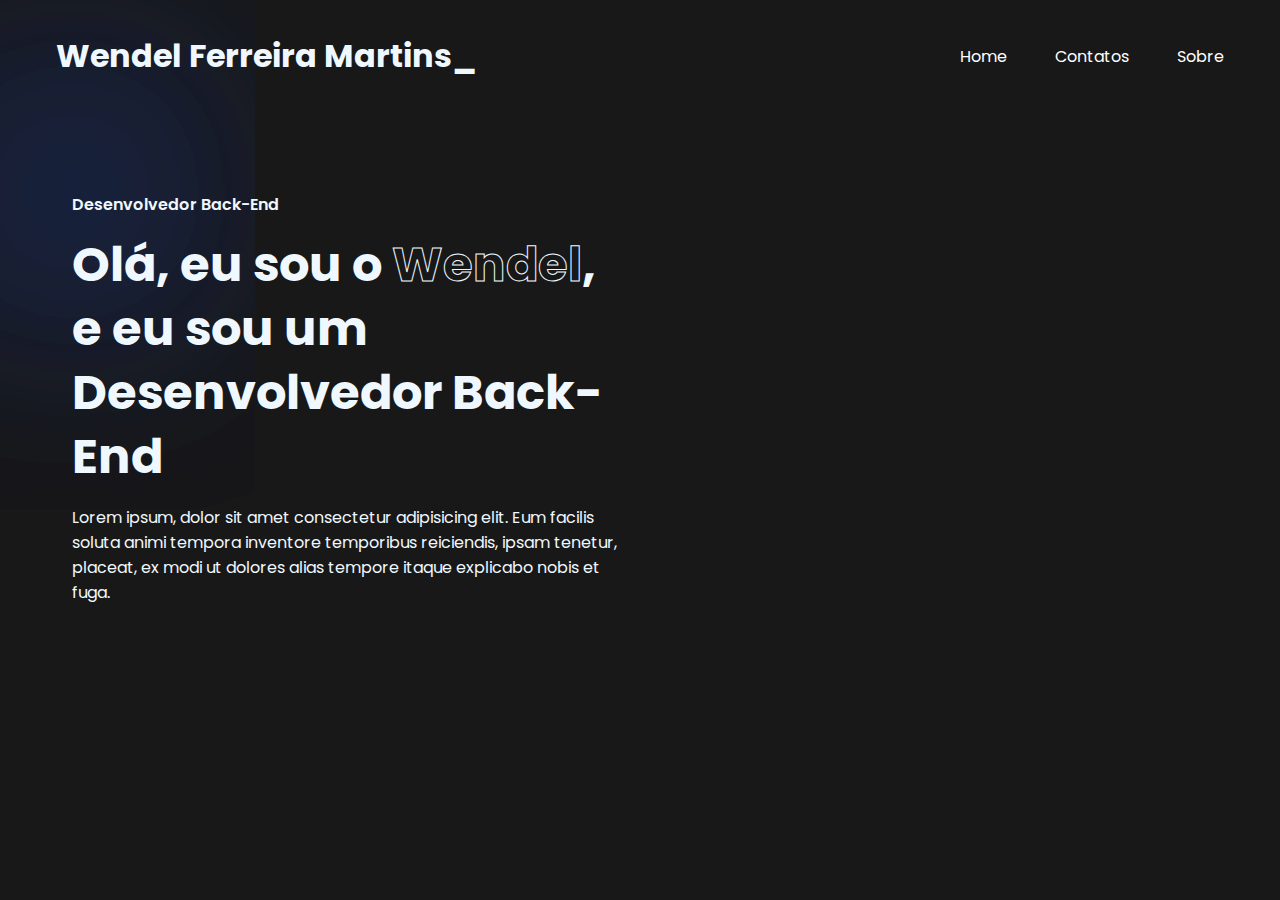
==== portfolio/index.html @ 1ec09387 "completando portfolio" ====
<!DOCTYPE html>
<html lang="pt-br">

<head>
    <meta charset="UTF-8">
    <meta name="viewport" content="width=device-width, initial-scale=1.0">
    <title>Portfólio</title>
    <link rel="stylesheet" href="style.css">
</head>

<body>

    <nav>
        <div>
            <h1 class="logo">Wendel Ferreira Martins_</h1>
        </div>
        <ul class="nav-links">
            <li class="link"><a href="#">Home </a></li>
            <li class="link"><a href="#">Contatos </a></li>
            <li class="link "><a href="#">Sobre </a></li>
        </ul>
    </nav>
    <header class="container" >
        <div class="content">
            <span class="blur"></span>
            <span class="blur"></span>
            <h4>Desenvolvedor Back-End </h4>
            <h1>Olá, eu sou o <span>Wendel</span>, e eu sou um Desenvolvedor Back-End </h1>
            <p>Lorem ipsum, dolor sit amet consectetur adipisicing elit. Eum facilis soluta animi tempora inventore temporibus reiciendis, ipsam tenetur, placeat, ex modi ut dolores alias tempore itaque explicabo nobis et fuga.</p>
            
        </div>
    </header>

</body>

</html>
---- portfolio/style.css ----
@import url('https://fonts.googleapis.com/css2?family=Poppins:ital,wght@0,300;0,400;0,500;0,600;0,700;0,800;0,900;1,300;1,400;1,500;1,600;1,700;1,800;1,900&display=swap');

  

  *{
    padding: 0;
    margin: 0;
    outline: 0;
    border: 0;
    box-sizing: border-box;
  }

a{
    text-decoration: none;
}

body {
    font-family: 'poppins', sans-serif;
    background-color: #181818;
}
.logo{
    color: aliceblue;
}

nav{
    max-width: 1200px;
    margin: auto;
    padding: 2rem 1rem;
    display: flex;
    align-items: center;
    justify-content: space-between;
    gap: 2rem;
}

.nav-links {
    list-style: none;
    display: flex;
    align-items: center;
    gap: 3rem;
}
.link a{
    position: relative;
    padding-bottom: 0.75rem;
    color:white;
}

.link a::after{
    content: "";
    position: absolute;
    height: 2px;
    width: 0;
    bottom: 0;
    left: 0;
    background-color: #1d4ed8;
    transition: all 0.3s ease;
}

.link a:hover::after{
    width: 70%;

}

.container{
    max-width: 1200px;
    margin: auto;
    padding: 5rem 2rem;
}

.blur{
    position: absolute;
    box-shadow: 0 0 1000px 50px #1d4ed8;
    z-index: -100;
}

header{
    position: relative;
    padding-top: 2rem;
    display: grid;
    grid-template-columns: repeat(2, 1fr);
    gap: 2rem ;
}
p{
    color: aliceblue;
}

header .content h4{
    margin-bottom: 1rem;
    color: aliceblue;
    font-size: 1rem;
    font-weight: 600;
}

header .content h1{
    color: aliceblue;
    margin-bottom: 1rem;
    font-size: 3rem;
    font-weight: 700;
    line-height: 4rem; 
}

header .content h1 span{
    -webkit-text-fill-color: transparent;
    -webkit-text-stroke: 1px aliceblue;
}
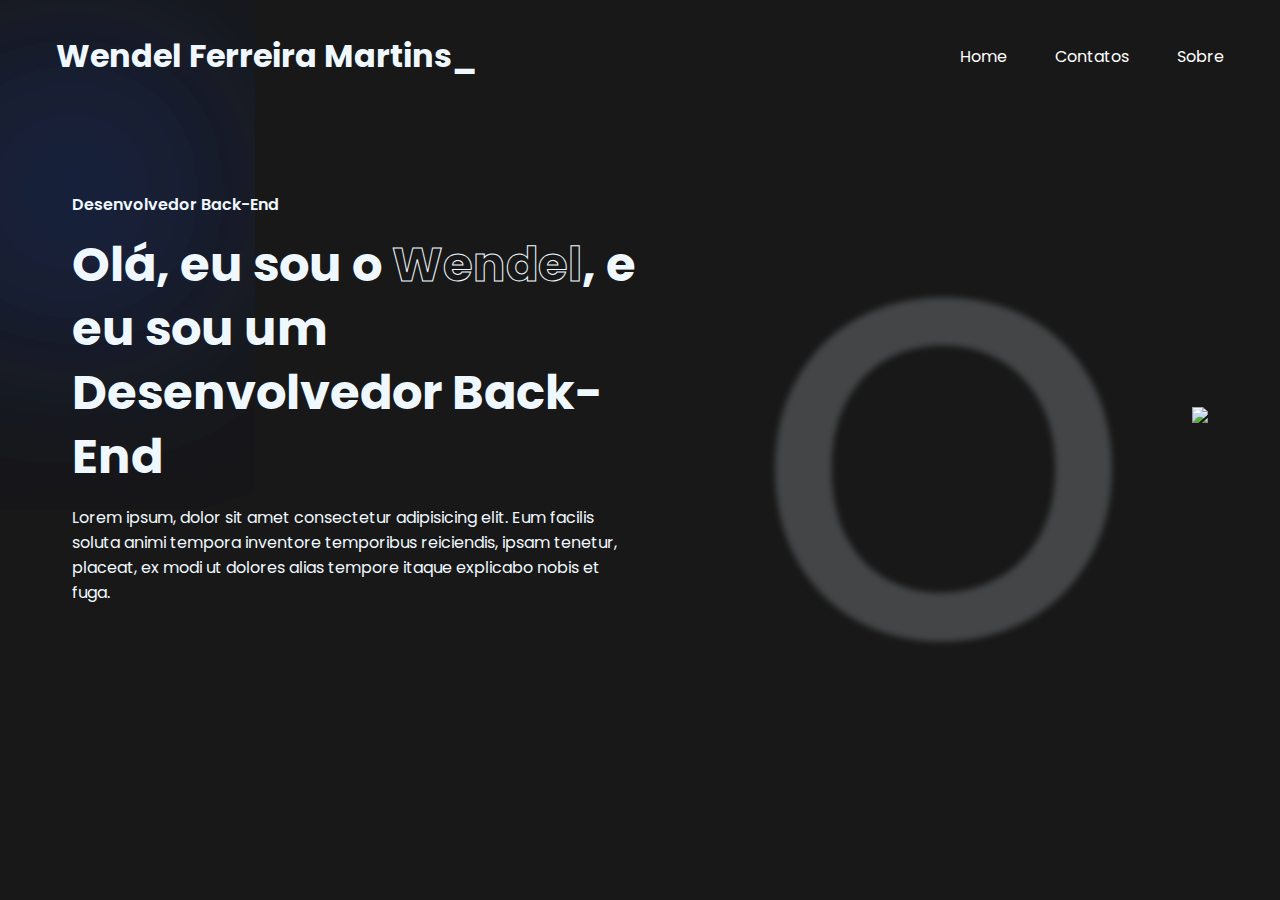
==== commit e205bba3: "underline" ====
--- a/portfolio/index.html
+++ b/portfolio/index.html
@@ -12,7 +12,7 @@
 
     <nav>
         <div>
-            <h1 class="logo">Wendel Ferreira Martins_</h1>
+            <h1 class="logo">Wendel Ferreira Martins</h1>
         </div>
         <ul class="nav-links">
             <li class="link"><a href="#">Home </a></li>
@@ -29,6 +29,10 @@
             <p>Lorem ipsum, dolor sit amet consectetur adipisicing elit. Eum facilis soluta animi tempora inventore temporibus reiciendis, ipsam tenetur, placeat, ex modi ut dolores alias tempore itaque explicabo nobis et fuga.</p>
             
         </div>
+        <div class="imagem">
+            <img src="imagens/pngegg.png">
+
+        </div>
     </header>
 
 </body>
--- a/portfolio/style.css
+++ b/portfolio/style.css
@@ -22,6 +22,18 @@
     color: aliceblue;
 }
 
+@keyframes blink {
+    50% {
+        opacity: 0;
+    }
+}
+
+.logo::after {
+    content: "_"; /* Adiciona o sublinhado no final */
+    animation: blink 0.8s infinite; /* Aplica o efeito de piscar */
+}
+
+
 nav{
     max-width: 1200px;
     margin: auto;
@@ -30,6 +42,7 @@
     align-items: center;
     justify-content: space-between;
     gap: 2rem;
+  
 }
 
 .nav-links {
@@ -75,13 +88,21 @@
 header{
     position: relative;
     padding-top: 2rem;
-    display: grid;
+    display: flex;
+    align-items: center;
+    justify-content: space-between;
     grid-template-columns: repeat(2, 1fr);
     gap: 2rem ;
 }
-p{
+header .content p{
     color: aliceblue;
+    margin-bottom: 2rem;
 }
+
+header .content {
+    max-width: 50%;
+}
+
 
 header .content h4{
     margin-bottom: 1rem;
@@ -101,4 +122,30 @@
 header .content h1 span{
     -webkit-text-fill-color: transparent;
     -webkit-text-stroke: 1px aliceblue;
+}
+
+header .imagem img{
+    position: relative;
+    width: 100%;
+    height: auto;
+    display: block;
+}
+header .imagem::before{
+    content: "o";
+    position: absolute;
+    top: 0;
+    left: 50%;
+    transform: translateX(28%);
+    font-size: 38rem;
+    font-weight: 400;
+    line-height: 39rem;
+    color: aliceblue;
+    opacity: 0.2;
+    z-index: -100;
+    filter: blur(3px);
+}
+
+header .imagem img{
+    max-width: 600px;
+    margin: auto;
 }